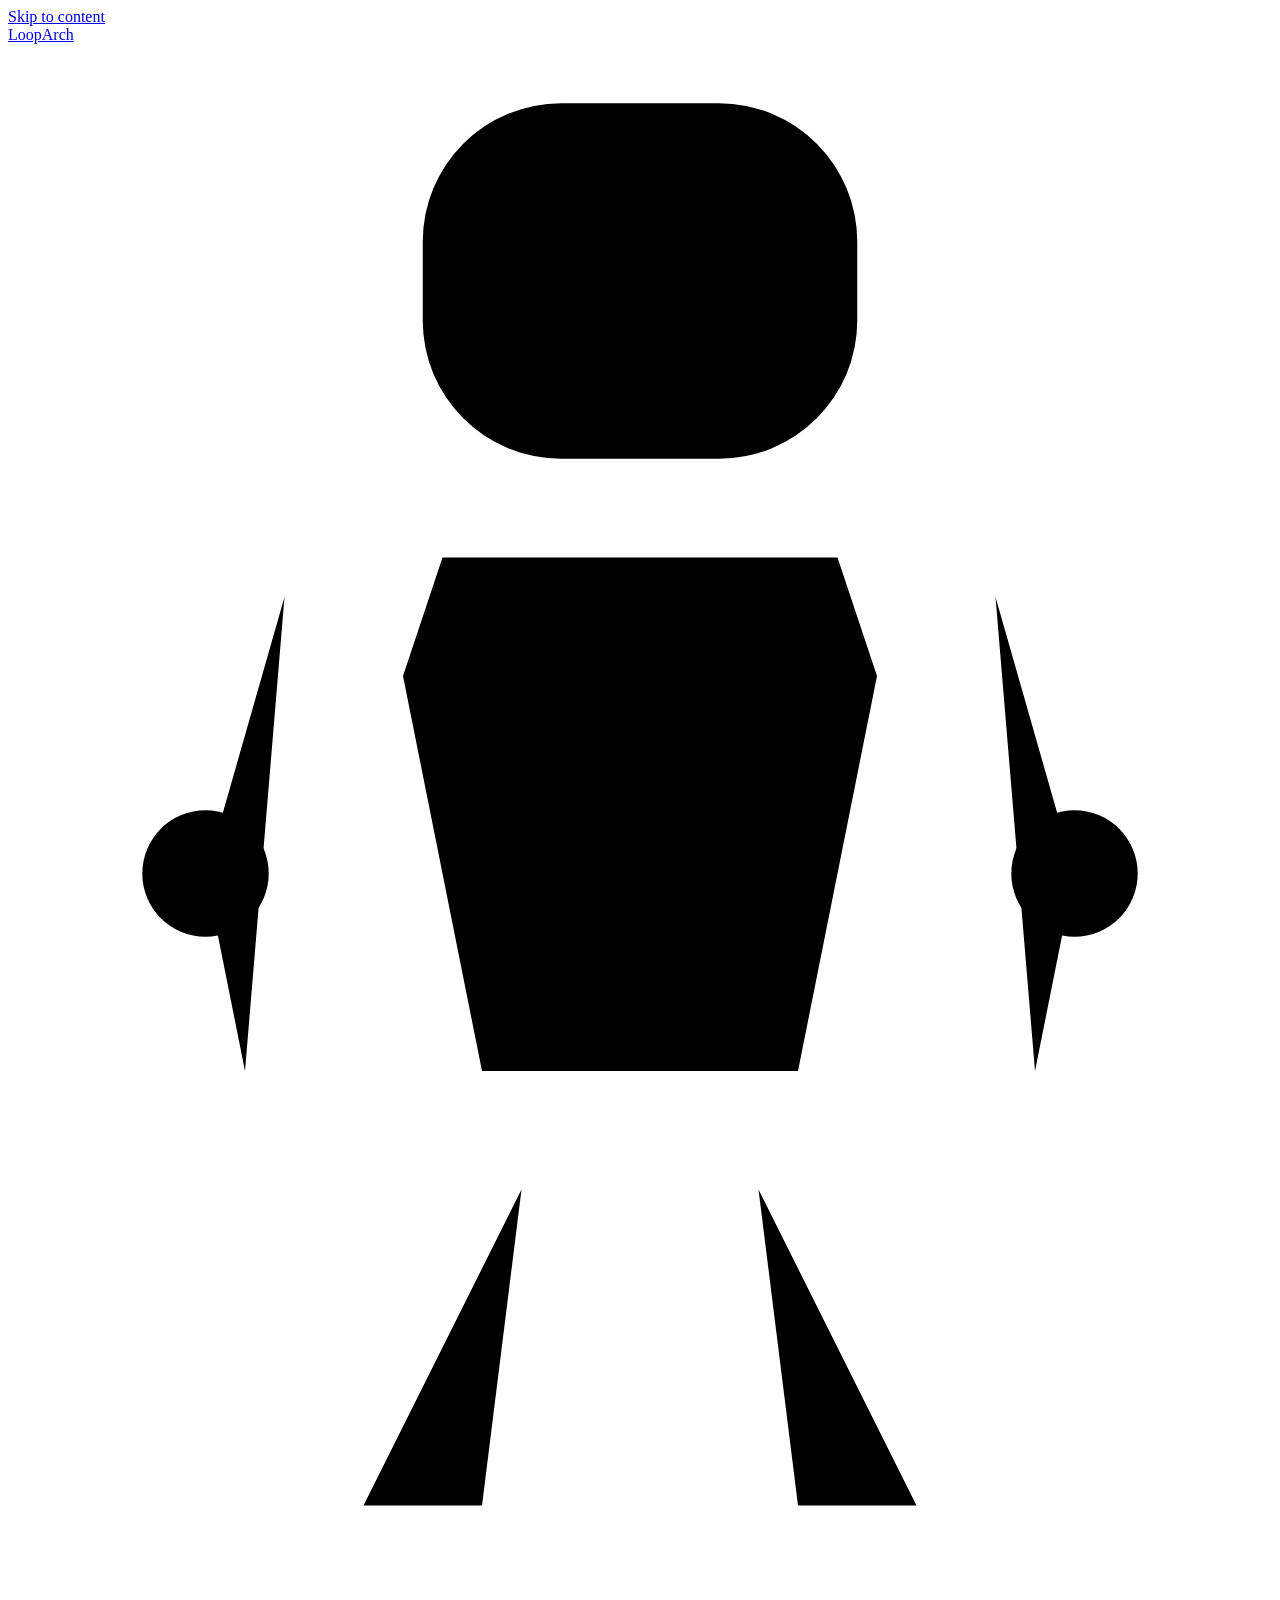
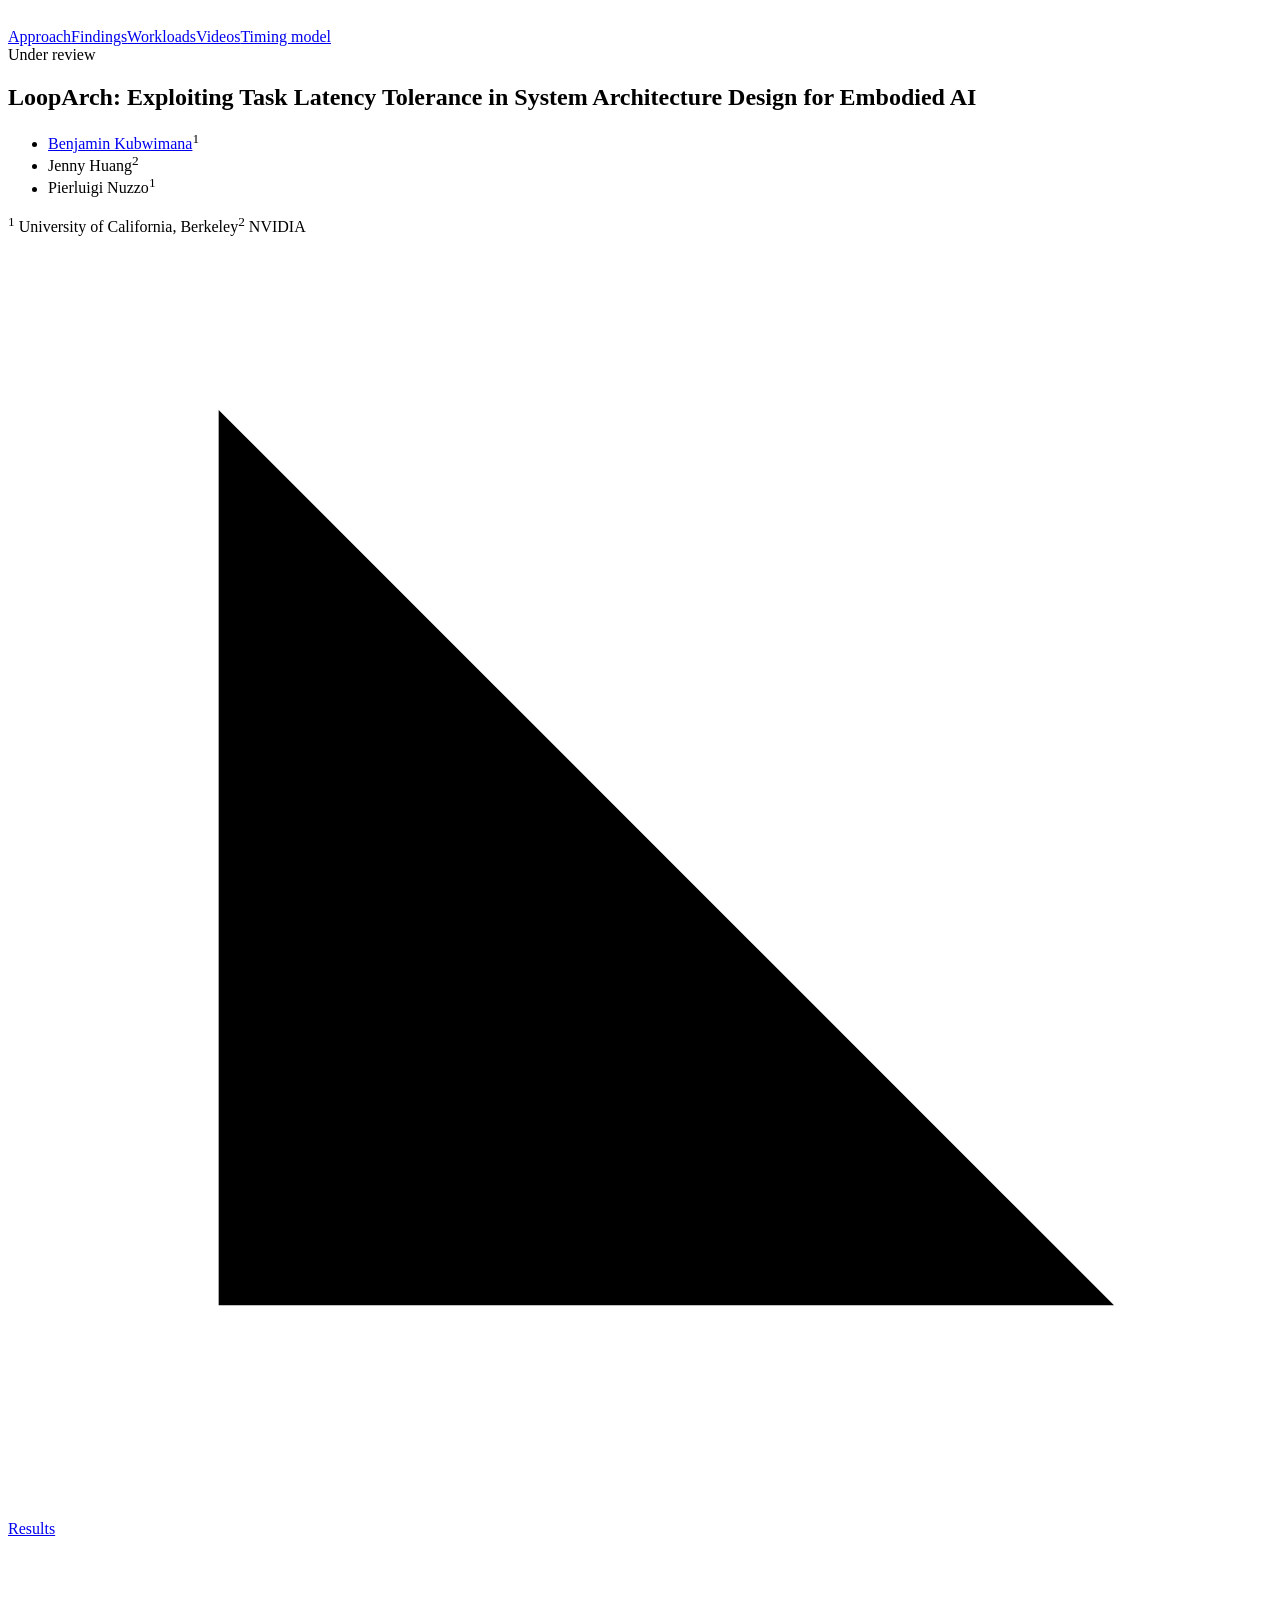
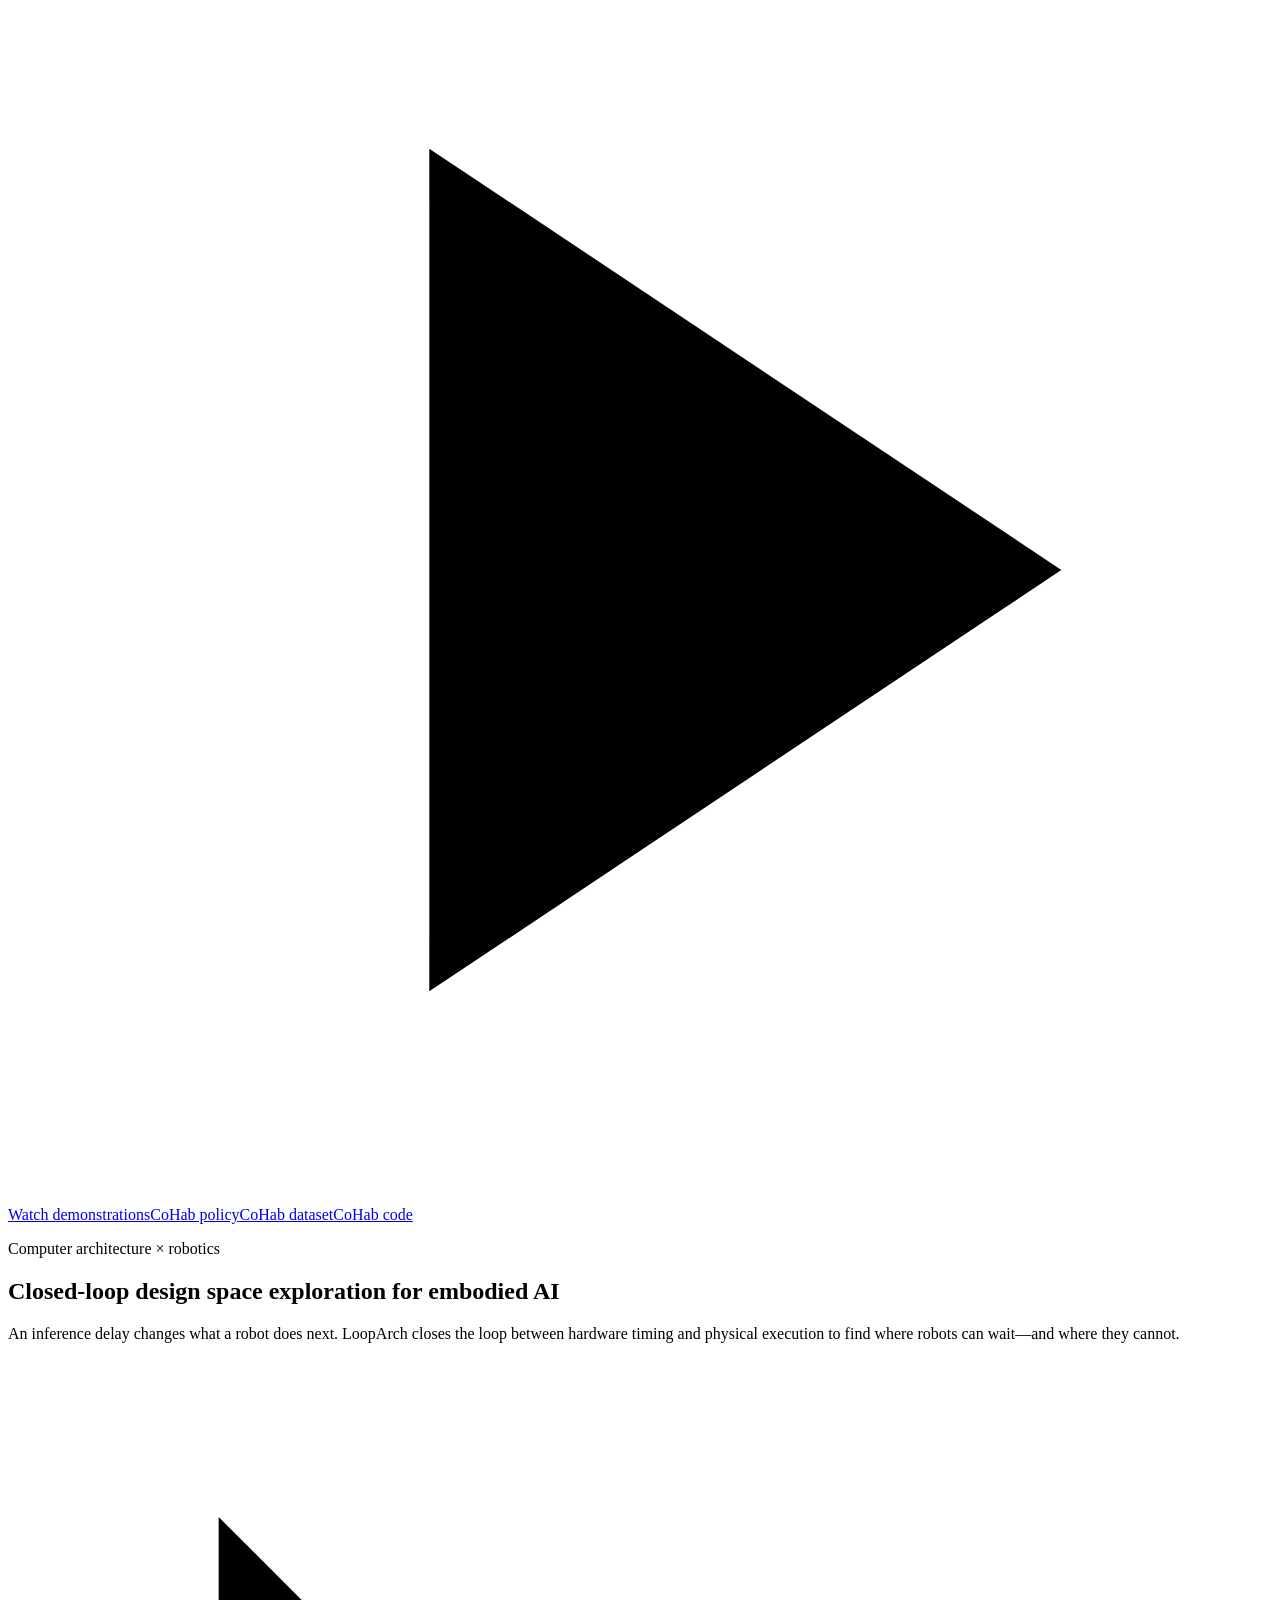
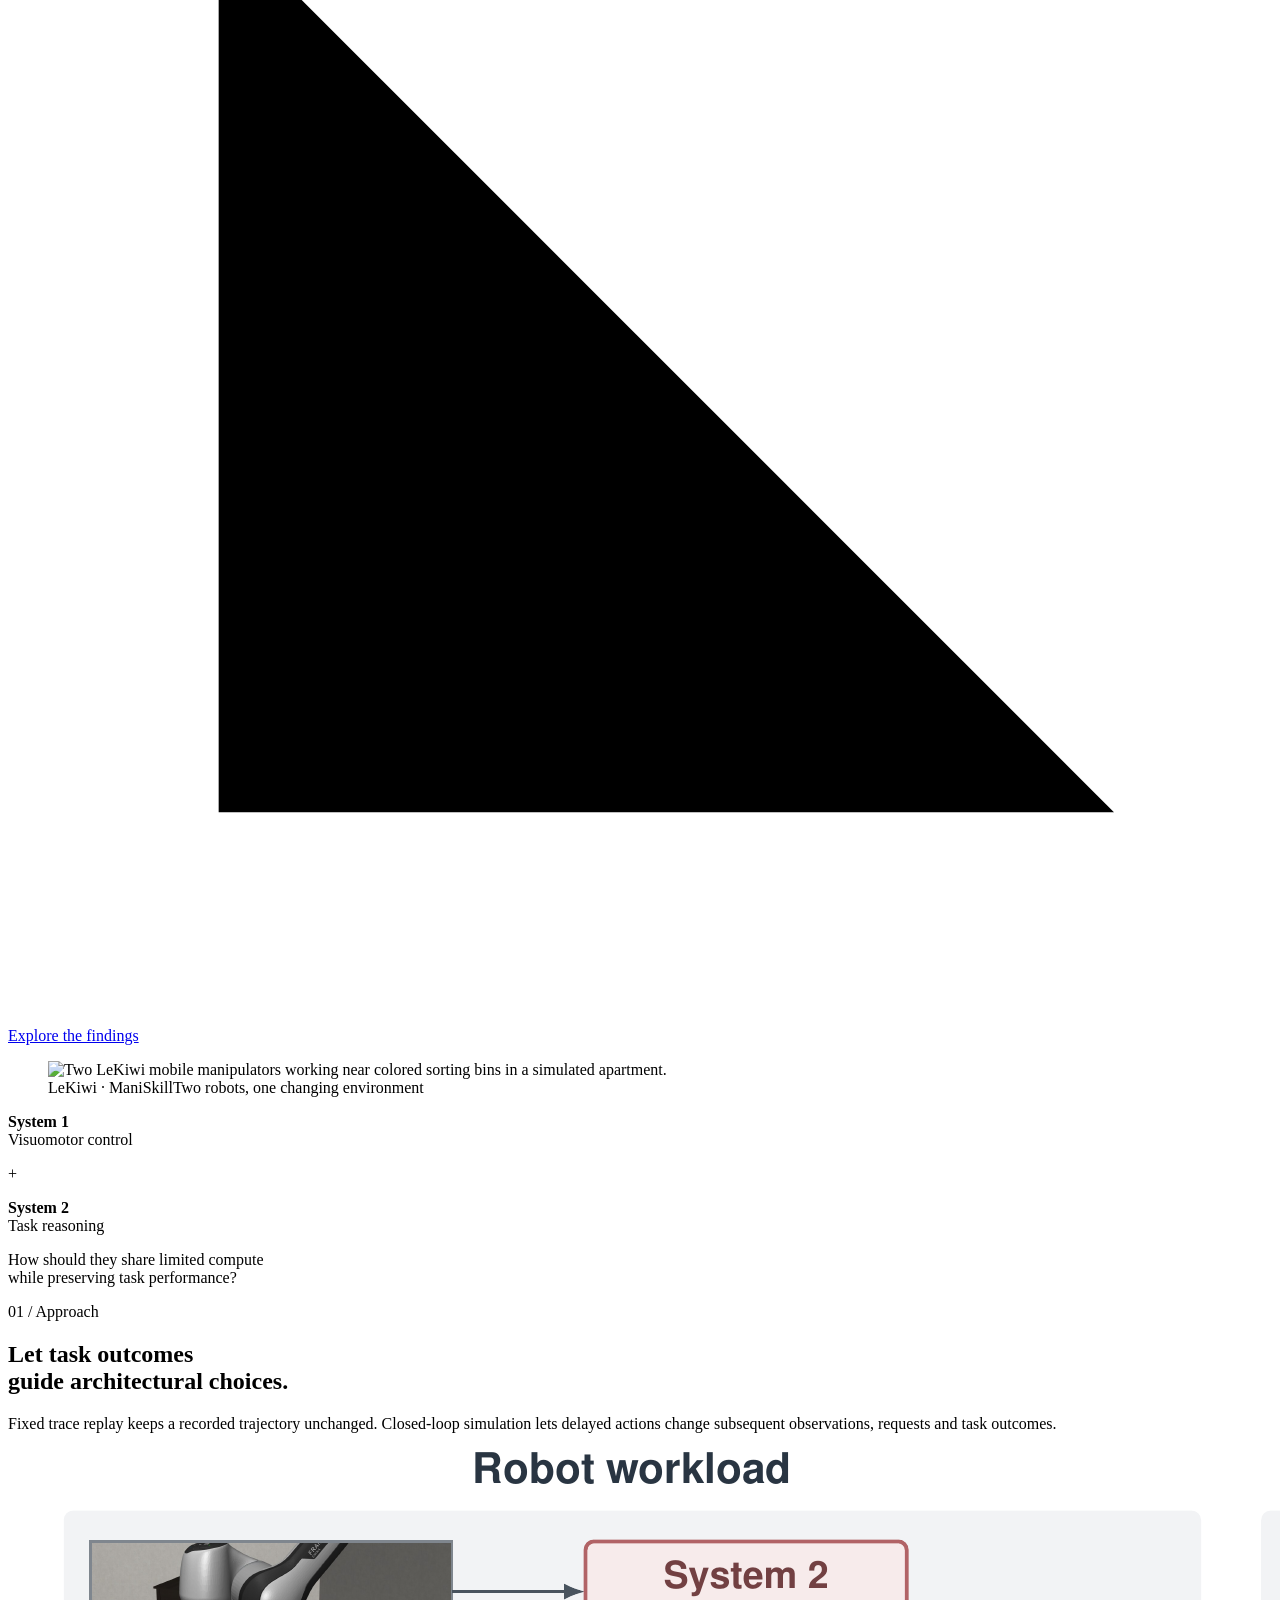
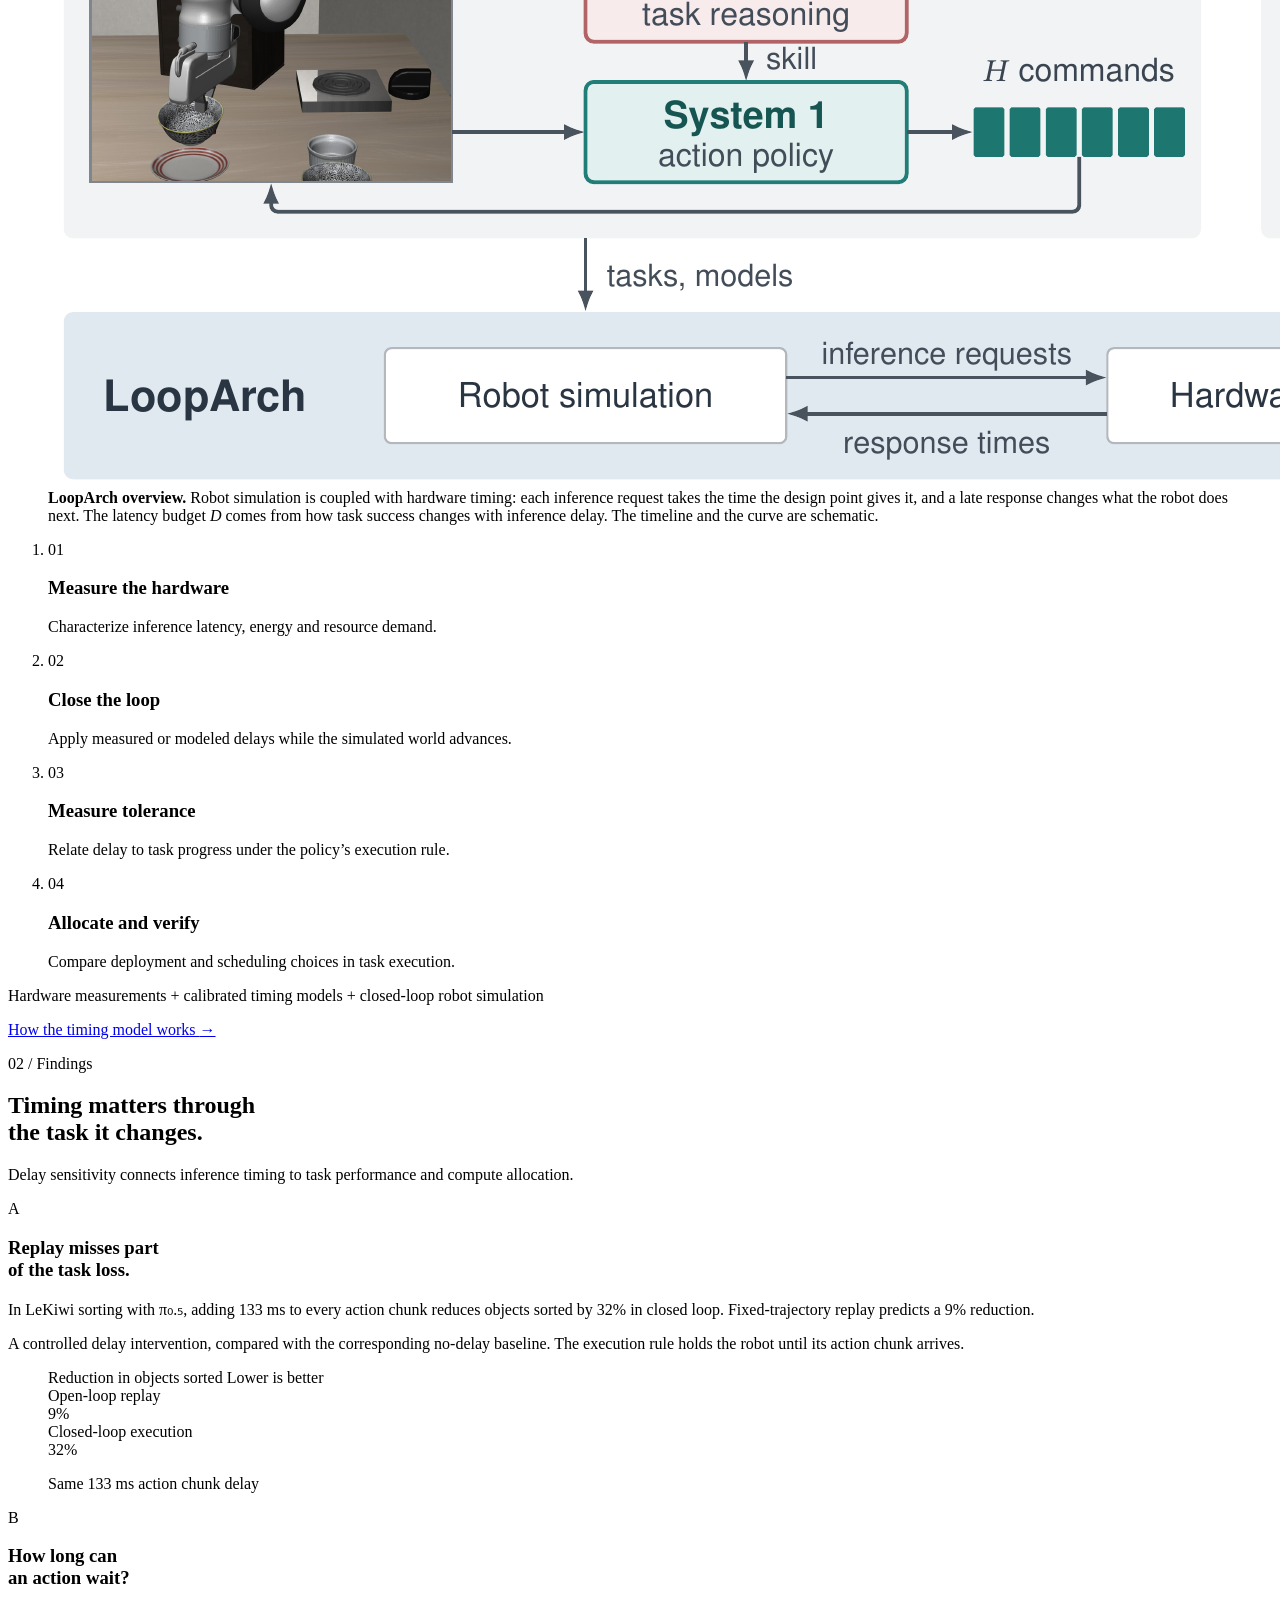
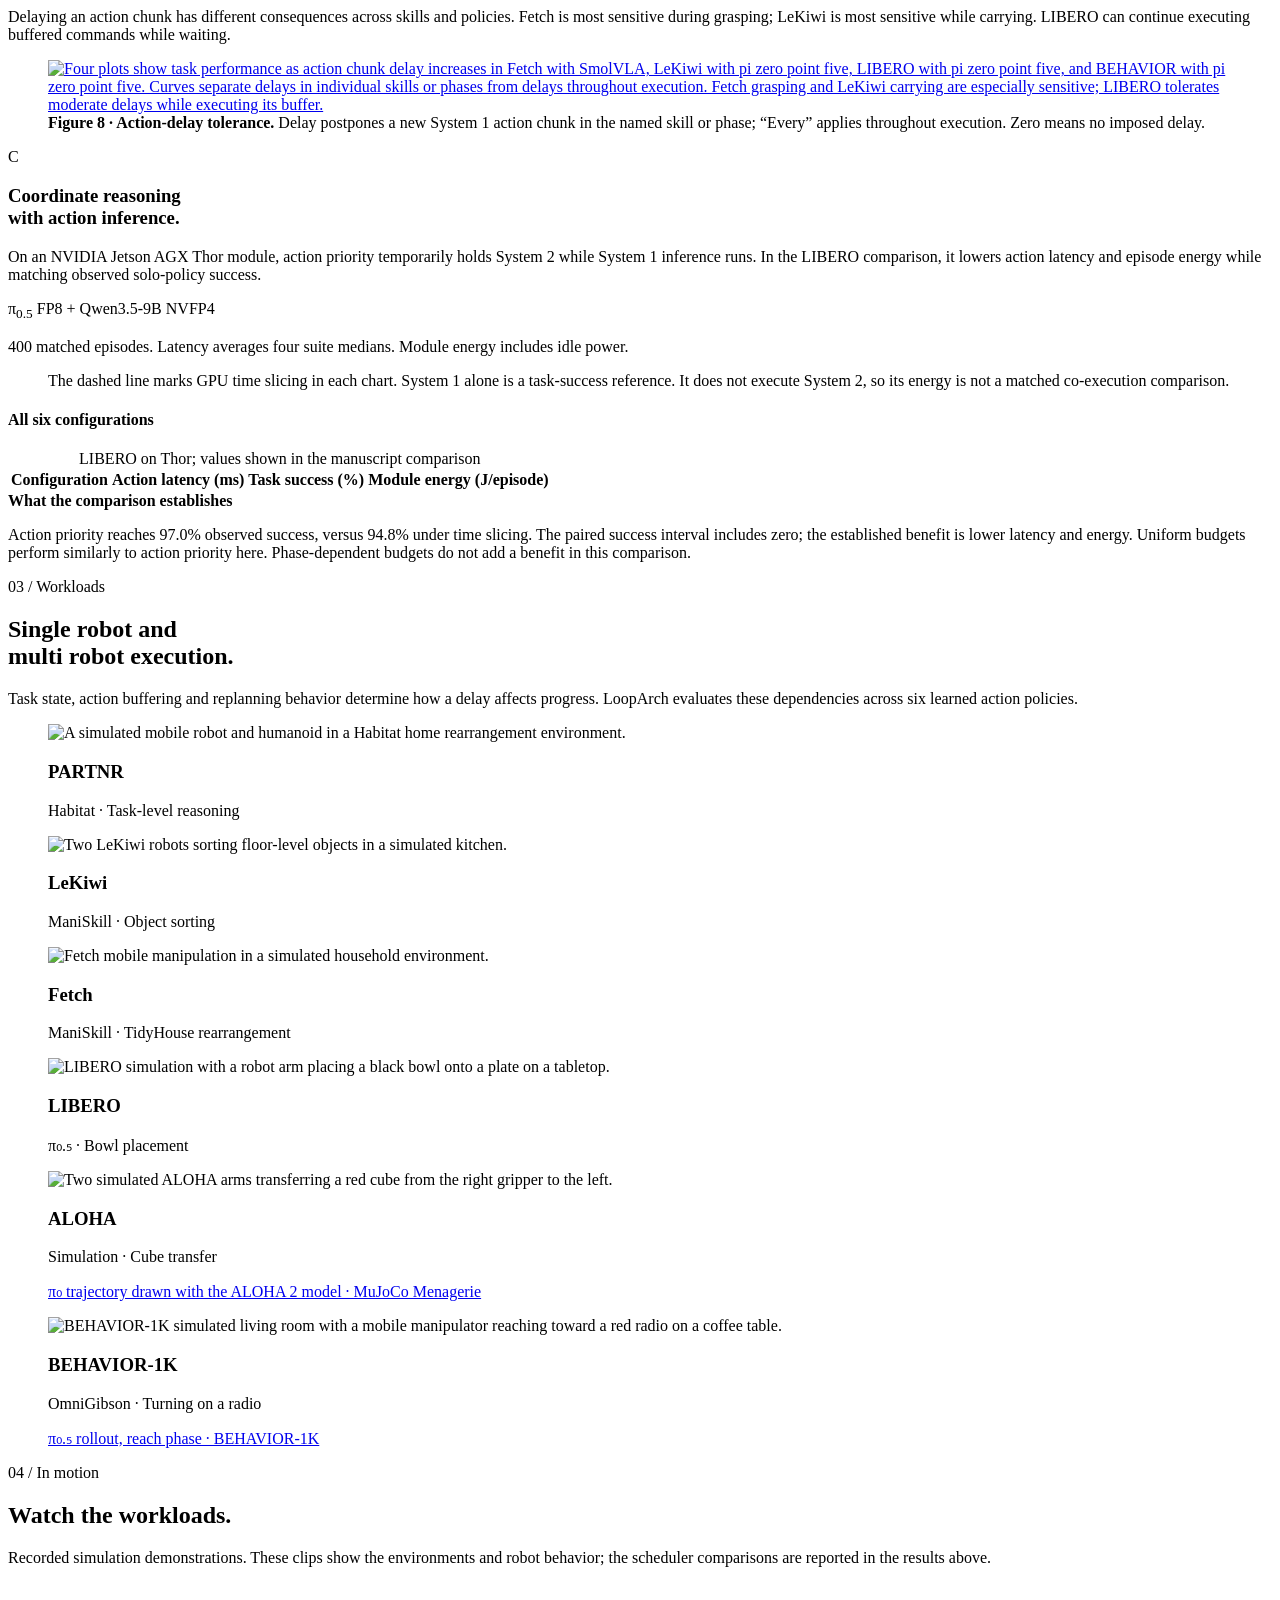
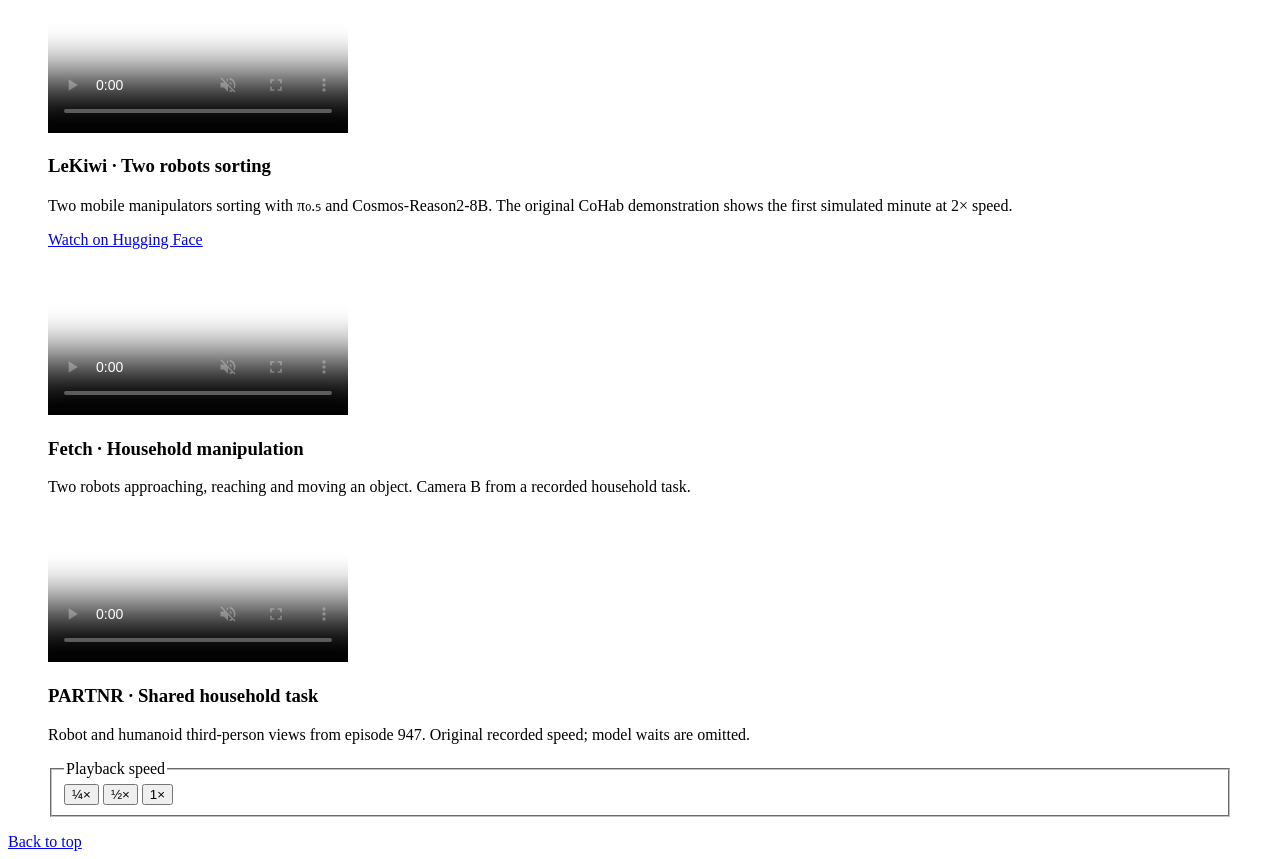
==== index.html @ b51e173c "Rename the project to LoopArch" ====
<!doctype html>
<html lang="en">
<head>
  <meta charset="utf-8">
  <meta name="viewport" content="width=device-width,initial-scale=1">
  <meta name="description" content="LoopArch studies how robot task tolerance should guide compute allocation.">
  <title>LoopArch: Exploiting Task Latency Tolerance in System Architecture Design for Embodied AI</title>
  <meta name="author" content="Benjamin Kubwimana, Jenny Huang, Pierluigi Nuzzo">
  <link rel="canonical" href="https://edge-inference.github.io/looparch/">
  <link rel="stylesheet" href="style.css">
  <link rel="stylesheet" href="action-tolerance.css">
  <script src="app.js" defer></script>
  <script src="action-tolerance.js" defer></script>
</head>
<body>
<a class="skip" href="#main">Skip to content</a>
<header class="masthead"><a class="wordmark" href="#">Loop<span>Arch</span><svg class="bot-icon humanoid-icon" viewBox="0 0 32 40" aria-hidden="true" focusable="false"><rect class="robot-shell" x="10.5" y="1.5" width="11" height="9" rx="3.5"/><rect class="robot-visor" x="12.5" y="4" width="7" height="3" rx="1.5"/><path class="robot-shell" d="M11 13h10l1 3-2 10h-8l-2-10z"/><path class="robot-chest" d="M13.5 16.5h5"/><path class="robot-limb" d="m7 14-2 7 1 5m19-12 2 7-1 5M13 29l-1 8H9m10-8 1 8h3"/><circle class="robot-joint" cx="5" cy="21" r="1.6"/><circle class="robot-joint" cx="27" cy="21" r="1.6"/><path class="robot-neck" d="M14 11.5h4"/></svg></a><nav aria-label="Main navigation"><a href="#approach">Approach</a><a href="#findings">Findings</a><a href="#workloads">Workloads</a><a href="#videos">Videos</a><a href="model.html">Timing model</a></nav></header>
<main id="main">
<section class="paper-header" aria-labelledby="paper-title">
  <span class="review-status">Under review</span>
  <h1 id="paper-title">LoopArch: Exploiting Task Latency Tolerance in System Architecture Design for Embodied AI</h1>
  <ul class="authors" aria-label="Authors"><li><a href="https://github.com/bkubwimana" rel="me">Benjamin Kubwimana</a><sup>1</sup></li><li>Jenny Huang<sup>2</sup></li><li>Pierluigi Nuzzo<sup>1</sup></li></ul>
  <p class="affiliations"><span><sup>1</sup> University of California, Berkeley</span><span><sup>2</sup> NVIDIA</span></p>
  <div class="paper-links"><a class="button" href="#findings"><svg class="link-icon" viewBox="0 0 24 24" aria-hidden="true"><path d="M4 3v17h17M8 16v-5m5 5V7m5 9V4"/></svg>Results</a><a class="button secondary" href="#videos"><svg class="link-icon" viewBox="0 0 24 24" aria-hidden="true"><path d="m8 4 12 8-12 8z"/></svg>Watch demonstrations</a><a class="button secondary" href="https://huggingface.co/edge-inference/cohab-lekiwi" target="_blank" rel="noopener noreferrer"><img class="brand-icon" src="assets/logos/hugging-face.svg" alt="" aria-hidden="true">CoHab policy</a><a class="button secondary" href="https://huggingface.co/datasets/edge-inference/cohab-lekiwi" target="_blank" rel="noopener noreferrer"><img class="brand-icon" src="assets/logos/hugging-face.svg" alt="" aria-hidden="true">CoHab dataset</a><a class="button secondary" href="https://github.com/edge-inference/cohab-lekiwi" target="_blank" rel="noopener noreferrer"><img class="brand-icon" src="assets/logos/github.svg" alt="" aria-hidden="true">CoHab code</a></div>
</section>
<section class="hero">
  <div class="hero-copy"><p class="eyebrow">Computer architecture × robotics</p><h2>Closed-loop design space exploration for embodied AI</h2><p class="lead">An inference delay changes what a robot does next. LoopArch closes the loop between hardware timing and physical execution to find where robots can wait—and where they cannot.</p><a class="button" href="#findings"><svg class="link-icon" viewBox="0 0 24 24" aria-hidden="true"><path d="M4 3v17h17M8 16v-5m5 5V7m5 9V4"/></svg>Explore the findings</a></div>
  <figure class="hero-image"><img src="assets/lekiwi.png" alt="Two LeKiwi mobile manipulators working near colored sorting bins in a simulated apartment."><figcaption><span>LeKiwi · ManiSkill</span><span>Two robots, one changing environment</span></figcaption></figure>
</section>
<section class="intro-band"><p><strong>System 1</strong><br>Visuomotor control</p><span class="join" aria-hidden="true">+</span><p><strong>System 2</strong><br>Task reasoning</p><div class="band-rule"></div><p class="band-question">How should they share limited compute<br>while preserving task performance?</p></section>
<section id="approach" class="section">
  <div class="section-heading"><p class="eyebrow">01 / Approach</p><h2>Let task outcomes<br>guide architectural choices.</h2><p>Fixed trace replay keeps a recorded trajectory unchanged. Closed-loop simulation lets delayed actions change subsequent observations, requests and task outcomes.</p></div>
  <figure class="overview-figure">
    <div class="tolerance-scroll" tabindex="0" role="region" aria-label="LoopArch overview diagram"><a href="assets/figures/overview.png" target="_blank" rel="noopener" aria-label="Open the overview diagram at full resolution"><img src="assets/figures/overview.png" width="2400" height="636" loading="lazy" alt="Diagram of LoopArch. Left, the robot workload: a robot image feeds System 2, task reasoning, and System 1, the action policy, which returns a chunk of commands to the robot. Right, the onboard computer: a GPU split between System 1 and System 2 over shared memory, and a timeline where System 2 is held so System 1 finishes within its latency budget. Below, LoopArch couples robot simulation with hardware timing through inference requests and response times. It reports task success, latency and energy, and a curve of task success against inference delay marks the latency budget that guides scheduling, compute and memory."></a></div>
    <figcaption><strong>LoopArch overview.</strong> Robot simulation is coupled with hardware timing: each inference request takes the time the design point gives it, and a late response changes what the robot does next. The latency budget <em>D</em> comes from how task success changes with inference delay. The timeline and the curve are schematic.</figcaption>
  </figure>
  <ol class="flow"><li><span class="step">01</span><h3>Measure the hardware</h3><p>Characterize inference latency, energy and resource demand.</p></li><li><span class="step">02</span><h3>Close the loop</h3><p>Apply measured or modeled delays while the simulated world advances.</p></li><li><span class="step">03</span><h3>Measure tolerance</h3><p>Relate delay to task progress under the policy’s execution rule.</p></li><li><span class="step">04</span><h3>Allocate and verify</h3><p>Compare deployment and scheduling choices in task execution.</p></li></ol>
  <p class="flow-foot">Hardware measurements + calibrated timing models + closed-loop robot simulation</p>
  <p class="flow-foot"><a class="more" href="model.html">How the timing model works <span aria-hidden="true">→</span></a></p>
</section>
<section id="findings" class="section findings">
  <div class="section-heading"><p class="eyebrow">02 / Findings</p><h2>Timing matters through<br>the task it changes.</h2><p>Delay sensitivity connects inference timing to task performance and compute allocation.</p></div>
  <article class="finding replay"><div><span class="number">A</span><h3>Replay misses part<br>of the task loss.</h3><p>In LeKiwi sorting with π₀.₅, adding 133 ms to every action chunk reduces objects sorted by 32% in closed loop. Fixed-trajectory replay predicts a 9% reduction.</p><p class="note">A controlled delay intervention, compared with the corresponding no-delay baseline. The execution rule holds the robot until its action chunk arrives.</p></div><figure class="loss-chart"><figcaption>Reduction in objects sorted <span>Lower is better</span></figcaption><div class="loss-row"><span>Open-loop replay</span><div class="loss-track"><div style="width:25.714%" class="replay-bar">9%</div></div></div><div class="loss-row"><span>Closed-loop execution</span><div class="loss-track"><div style="width:91.429%" class="closed-bar">32%</div></div></div><p class="chart-foot">Same 133 ms action chunk delay</p></figure></article>
  <article id="action-delay" class="tolerance-finding">
    <div class="tolerance-heading"><div><span class="number">B</span><h3>How long can<br>an action wait?</h3></div><p>Delaying an action chunk has different consequences across skills and policies. Fetch is most sensitive during grasping; LeKiwi is most sensitive while carrying. LIBERO can continue executing buffered commands while waiting.</p></div>
    <figure class="tolerance-chart">
      <div id="tolerance-interactive" aria-label="Action chunk delay and task performance" hidden></div>
      <div class="tolerance-static tolerance-scroll" tabindex="0" role="region" aria-label="Figure 8: action delay tolerance"><a href="assets/figures/action-tolerance.png" target="_blank" rel="noopener" aria-label="Open Figure 8 at full resolution"><img src="assets/figures/action-tolerance.png" width="2400" height="717" loading="lazy" alt="Four plots show task performance as action chunk delay increases in Fetch with SmolVLA, LeKiwi with pi zero point five, LIBERO with pi zero point five, and BEHAVIOR with pi zero point five. Curves separate delays in individual skills or phases from delays throughout execution. Fetch grasping and LeKiwi carrying are especially sensitive; LIBERO tolerates moderate delays while executing its buffer."></a></div>
      <figcaption><strong>Figure 8 · Action-delay tolerance.</strong> Delay postpones a new System 1 action chunk in the named skill or phase; “Every” applies throughout execution. Zero means no imposed delay.</figcaption>
    </figure>
  </article>
  <article class="coexec-finding">
    <div class="tolerance-heading"><div><span class="number">C</span><h3>Coordinate reasoning<br>with action inference.</h3></div><div><p>On an NVIDIA Jetson AGX Thor module, action priority temporarily holds System 2 while System 1 inference runs. In the LIBERO comparison, it lowers action latency and episode energy while matching observed solo-policy success.</p><p class="model-pair"><span class="model-name">π<sub>0.5</sub></span> FP8 + Qwen3.5-9B NVFP4</p><p class="note">400 matched episodes. Latency averages four suite medians. Module energy includes idle power.</p></div></div>
    <figure class="coexec-chart"><div id="comparison-chart"></div><figcaption id="comparison-note" class="note">The dashed line marks GPU time slicing in each chart. System 1 alone is a task-success reference. It does not execute System 2, so its energy is not a matched co-execution comparison.</figcaption></figure>
  </article>
  <section class="data-details" aria-labelledby="configuration-table-title"><h4 id="configuration-table-title">All six configurations</h4><div class="table-scroll"><table><caption>LIBERO on Thor; values shown in the manuscript comparison</caption><thead><tr><th scope="col">Configuration</th><th scope="col">Action latency (ms)</th><th scope="col">Task success (%)</th><th scope="col">Module energy (J/episode)</th></tr></thead><tbody id="result-table"></tbody></table></div></section>
  <aside class="interpretation"><strong>What the comparison establishes</strong><p>Action priority reaches 97.0% observed success, versus 94.8% under time slicing. The paired success interval includes zero; the established benefit is lower latency and energy. Uniform budgets perform similarly to action priority here. Phase-dependent budgets do not add a benefit in this comparison.</p></aside>
</section>
<section id="workloads" class="section">
  <div class="section-heading"><p class="eyebrow">03 / Workloads</p><h2>Single robot and<br>multi robot execution.</h2><p>Task state, action buffering and replanning behavior determine how a delay affects progress. LoopArch evaluates these dependencies across six learned action policies.</p></div>
  <div class="workload-grid"><figure><img src="assets/partnr.png" alt="A simulated mobile robot and humanoid in a Habitat home rearrangement environment."><figcaption><h3>PARTNR</h3><p>Habitat · Task-level reasoning</p></figcaption></figure><figure><img src="assets/lekiwi.png" alt="Two LeKiwi robots sorting floor-level objects in a simulated kitchen."><figcaption><h3>LeKiwi</h3><p>ManiSkill · Object sorting</p></figcaption></figure><figure><img src="assets/fetch.png" alt="Fetch mobile manipulation in a simulated household environment."><figcaption><h3>Fetch</h3><p>ManiSkill · TidyHouse rearrangement</p></figcaption></figure>
    <figure><img class="workload-frame" src="assets/libero.png" width="1600" height="1000" loading="lazy" alt="LIBERO simulation with a robot arm placing a black bowl onto a plate on a tabletop."><figcaption><h3>LIBERO</h3><p>π₀.₅ · Bowl placement</p></figcaption></figure>
    <figure><img class="workload-frame aloha-frame" src="assets/aloha.png" width="1600" height="1000" loading="lazy" alt="Two simulated ALOHA arms transferring a red cube from the right gripper to the left."><figcaption><h3>ALOHA</h3><p>Simulation · Cube transfer</p><a class="media-credit" href="https://github.com/google-deepmind/mujoco_menagerie/tree/main/aloha" target="_blank" rel="noopener noreferrer">π₀ trajectory drawn with the ALOHA 2 model · MuJoCo Menagerie</a></figcaption></figure>
    <figure><img class="workload-frame" src="assets/behavior.jpg" width="1600" height="1000" loading="lazy" alt="BEHAVIOR-1K simulated living room with a mobile manipulator reaching toward a red radio on a coffee table."><figcaption><h3>BEHAVIOR-1K</h3><p>OmniGibson · Turning on a radio</p><a class="media-credit" href="https://behavior.stanford.edu/challenge/archive/2025/tasks/00_turning_on_radio.html" target="_blank" rel="noopener noreferrer">π₀.₅ rollout, reach phase · BEHAVIOR-1K</a></figcaption></figure>
  </div>
</section>
<section id="videos" class="section">
  <div class="section-heading"><p class="eyebrow">04 / In motion</p><h2>Watch the workloads.</h2><p>Recorded simulation demonstrations. These clips show the environments and robot behavior; the scheduler comparisons are reported in the results above.</p></div>
  <div class="video-grid">
    <figure class="video-card featured-video"><video controls autoplay muted loop playsinline preload="metadata" poster="assets/lekiwi.png" aria-label="LeKiwi two-robot sorting demonstration"><source src="https://huggingface.co/edge-inference/cohab-lekiwi/resolve/main/media/v12_demo_first60s_2x.mp4" type="video/mp4"></video><figcaption><h3>LeKiwi · Two robots sorting</h3><p>Two mobile manipulators sorting with π₀.₅ and Cosmos-Reason2-8B. The original CoHab demonstration shows the first simulated minute at 2× speed.</p><a href="https://huggingface.co/edge-inference/cohab-lekiwi" target="_blank" rel="noopener noreferrer"><img class="brand-icon" src="assets/logos/hugging-face.svg" alt="" aria-hidden="true">Watch on Hugging Face</a></figcaption></figure>
    <figure class="video-card"><video controls autoplay muted loop playsinline preload="metadata" poster="assets/fetch-manipulation-poster.jpg" aria-label="Two Fetch robots approaching and manipulating an object"><source src="assets/videos/fetch-manipulation.mp4" type="video/mp4"></video><figcaption><h3>Fetch · Household manipulation</h3><p>Two robots approaching, reaching and moving an object. Camera B from a recorded household task.</p></figcaption></figure>
    <figure class="video-card partnr-video"><video id="partnr-video" controls autoplay muted loop playsinline preload="metadata" poster="assets/partnr-third-person-poster.jpg" aria-label="PARTNR robot and humanoid third-person views"><source src="assets/videos/partnr-third-person.mp4" type="video/mp4"></video><figcaption><h3>PARTNR · Shared household task</h3><p>Robot and humanoid third-person views from episode 947. Original recorded speed; model waits are omitted.</p><fieldset id="partnr-speed" class="choice-control playback-control"><legend>Playback speed</legend><div class="choice-buttons">
      <button type="button" data-value="0.25" aria-pressed="false" aria-controls="partnr-video">¼×</button>
      <button type="button" data-value="0.5" aria-pressed="false" aria-controls="partnr-video">½×</button>
      <button type="button" data-value="1" aria-pressed="true" aria-controls="partnr-video">1×</button>
    </div></fieldset></figcaption></figure>
  </div>
</section>
<footer><a href="#main">Back to top</a></footer>
</main>
</body></html>
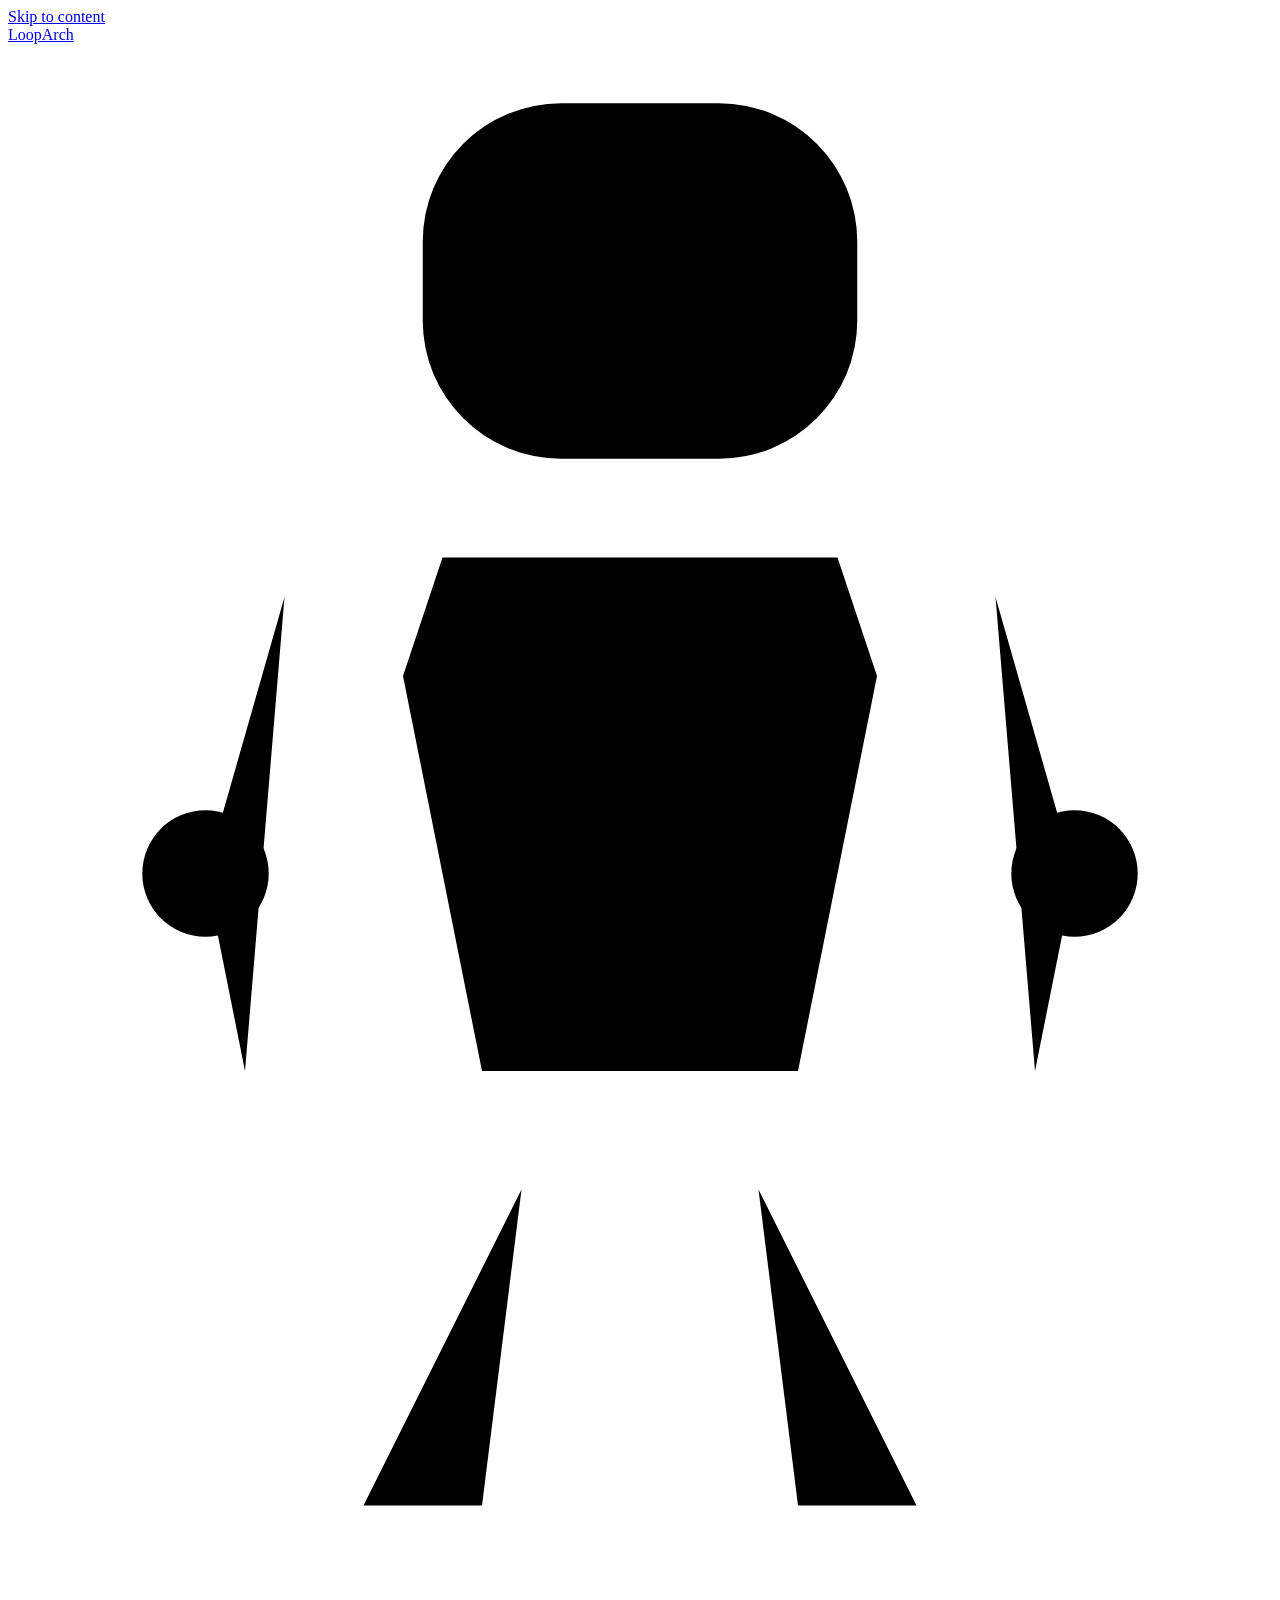
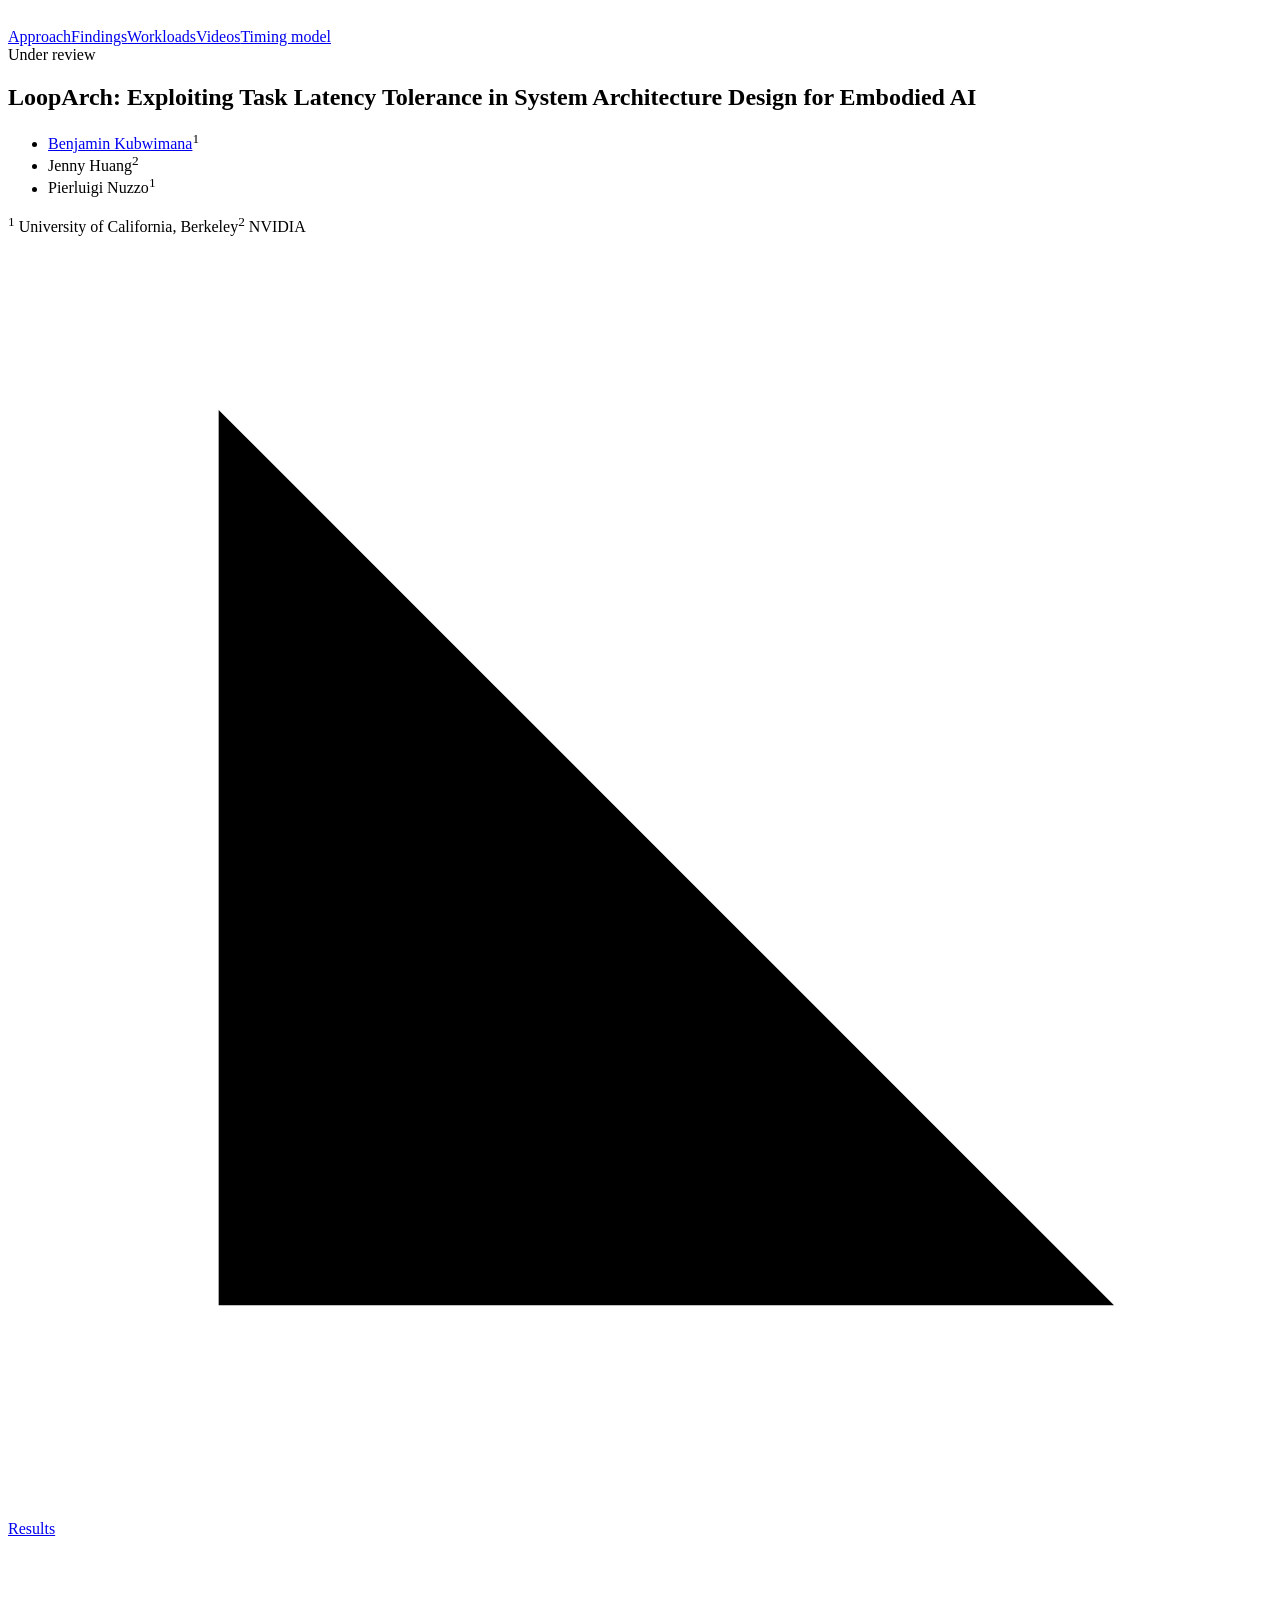
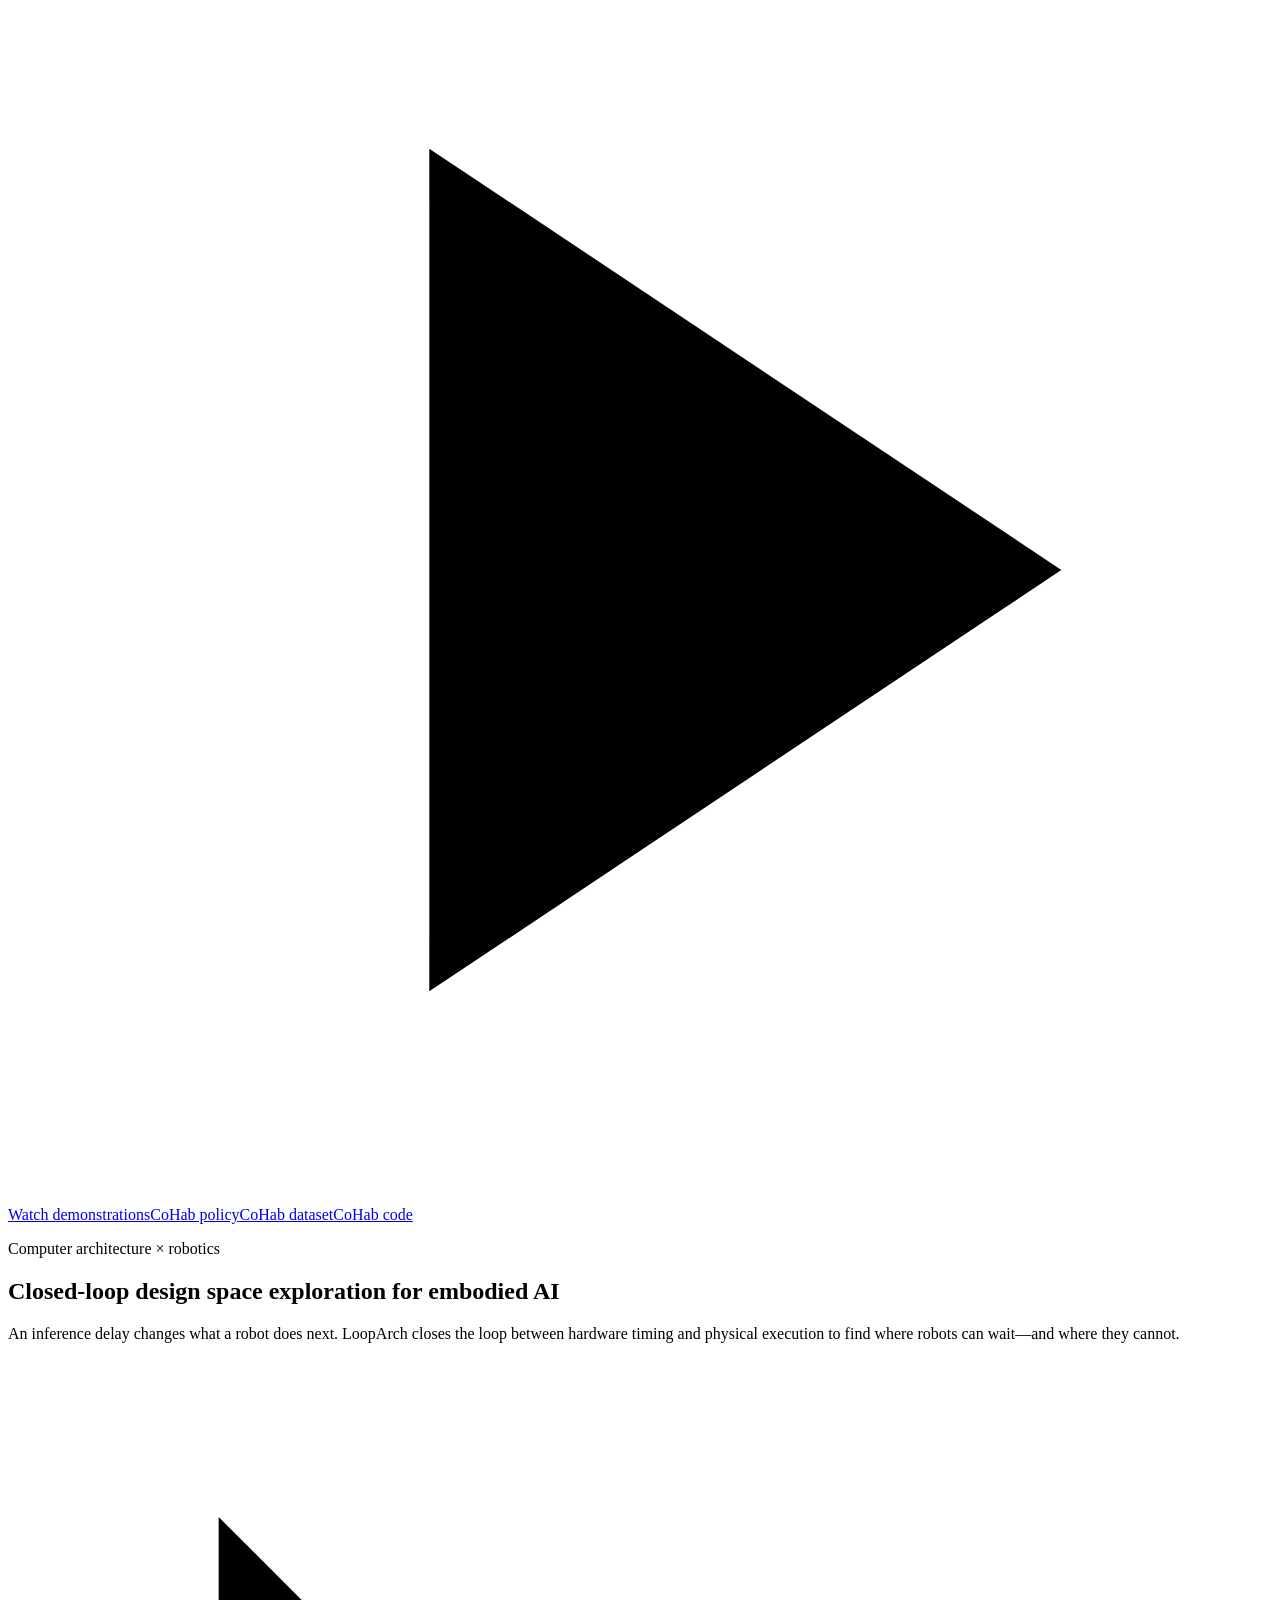
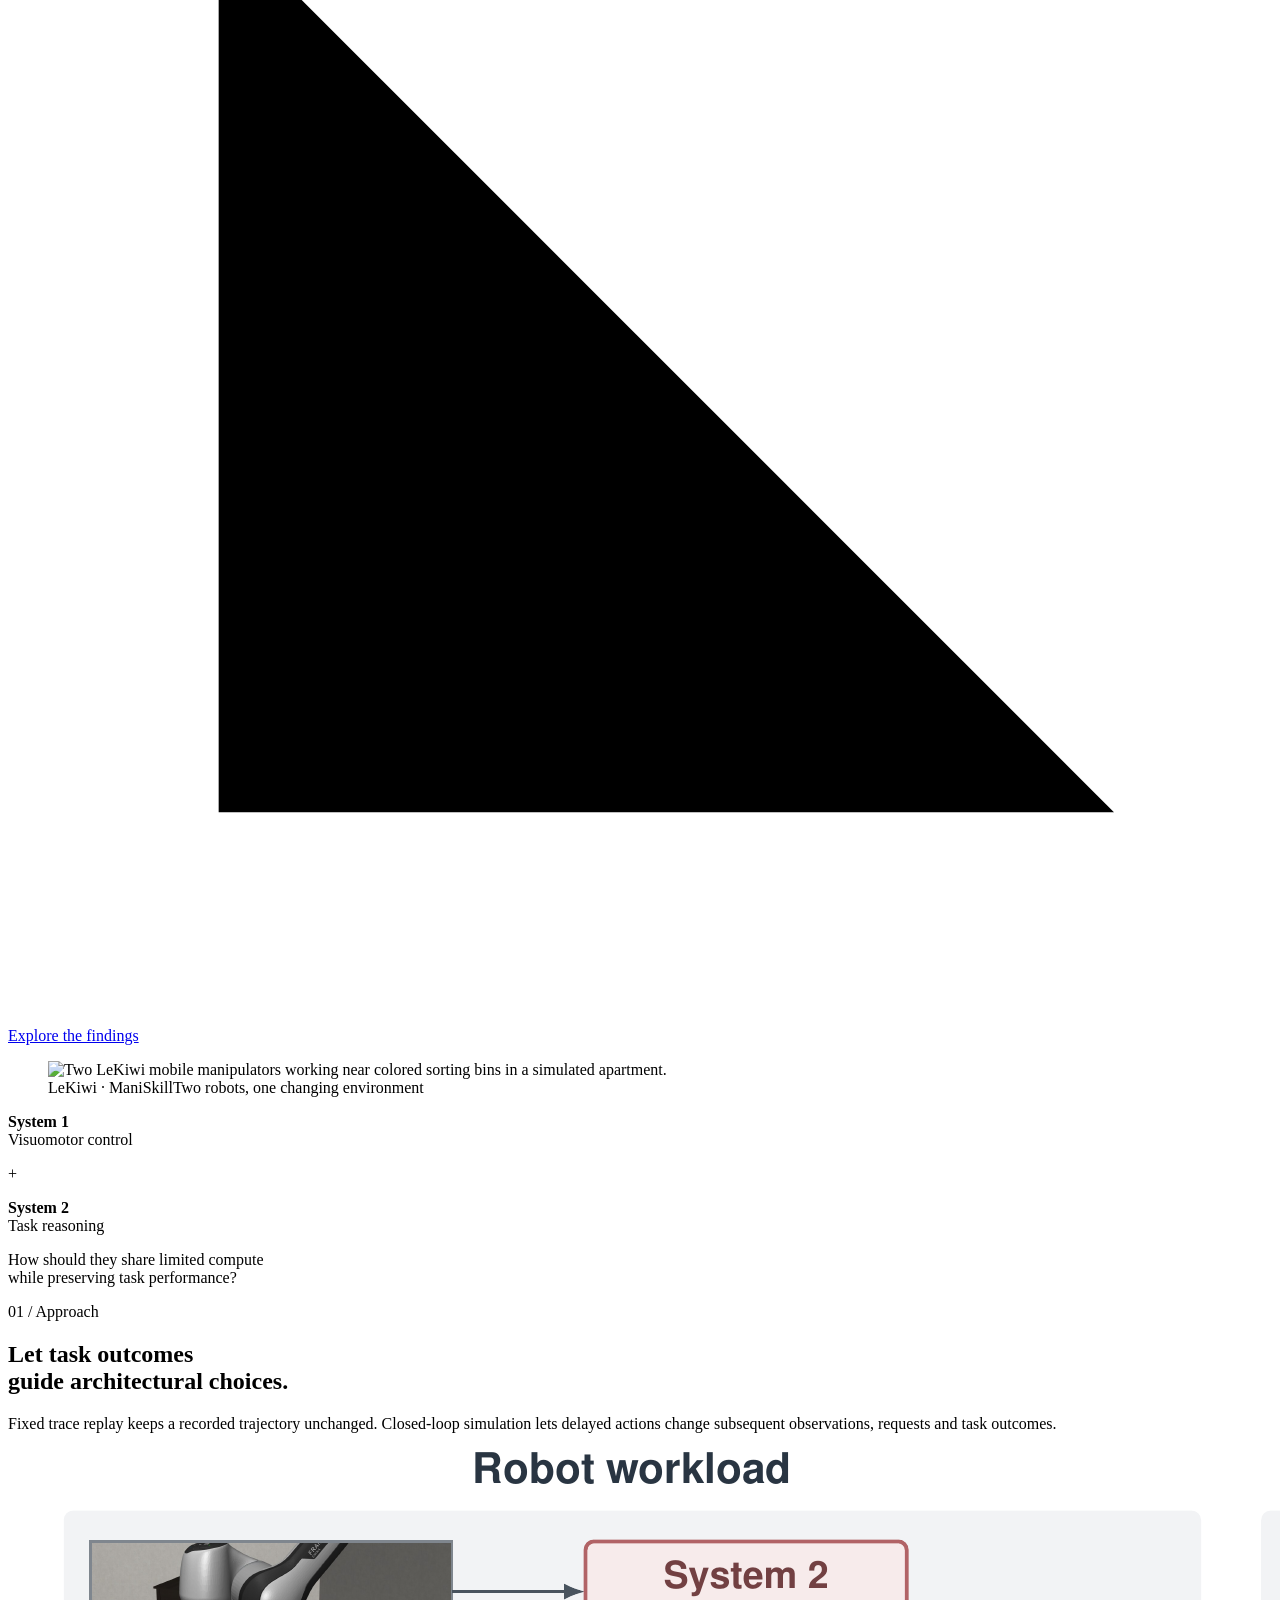
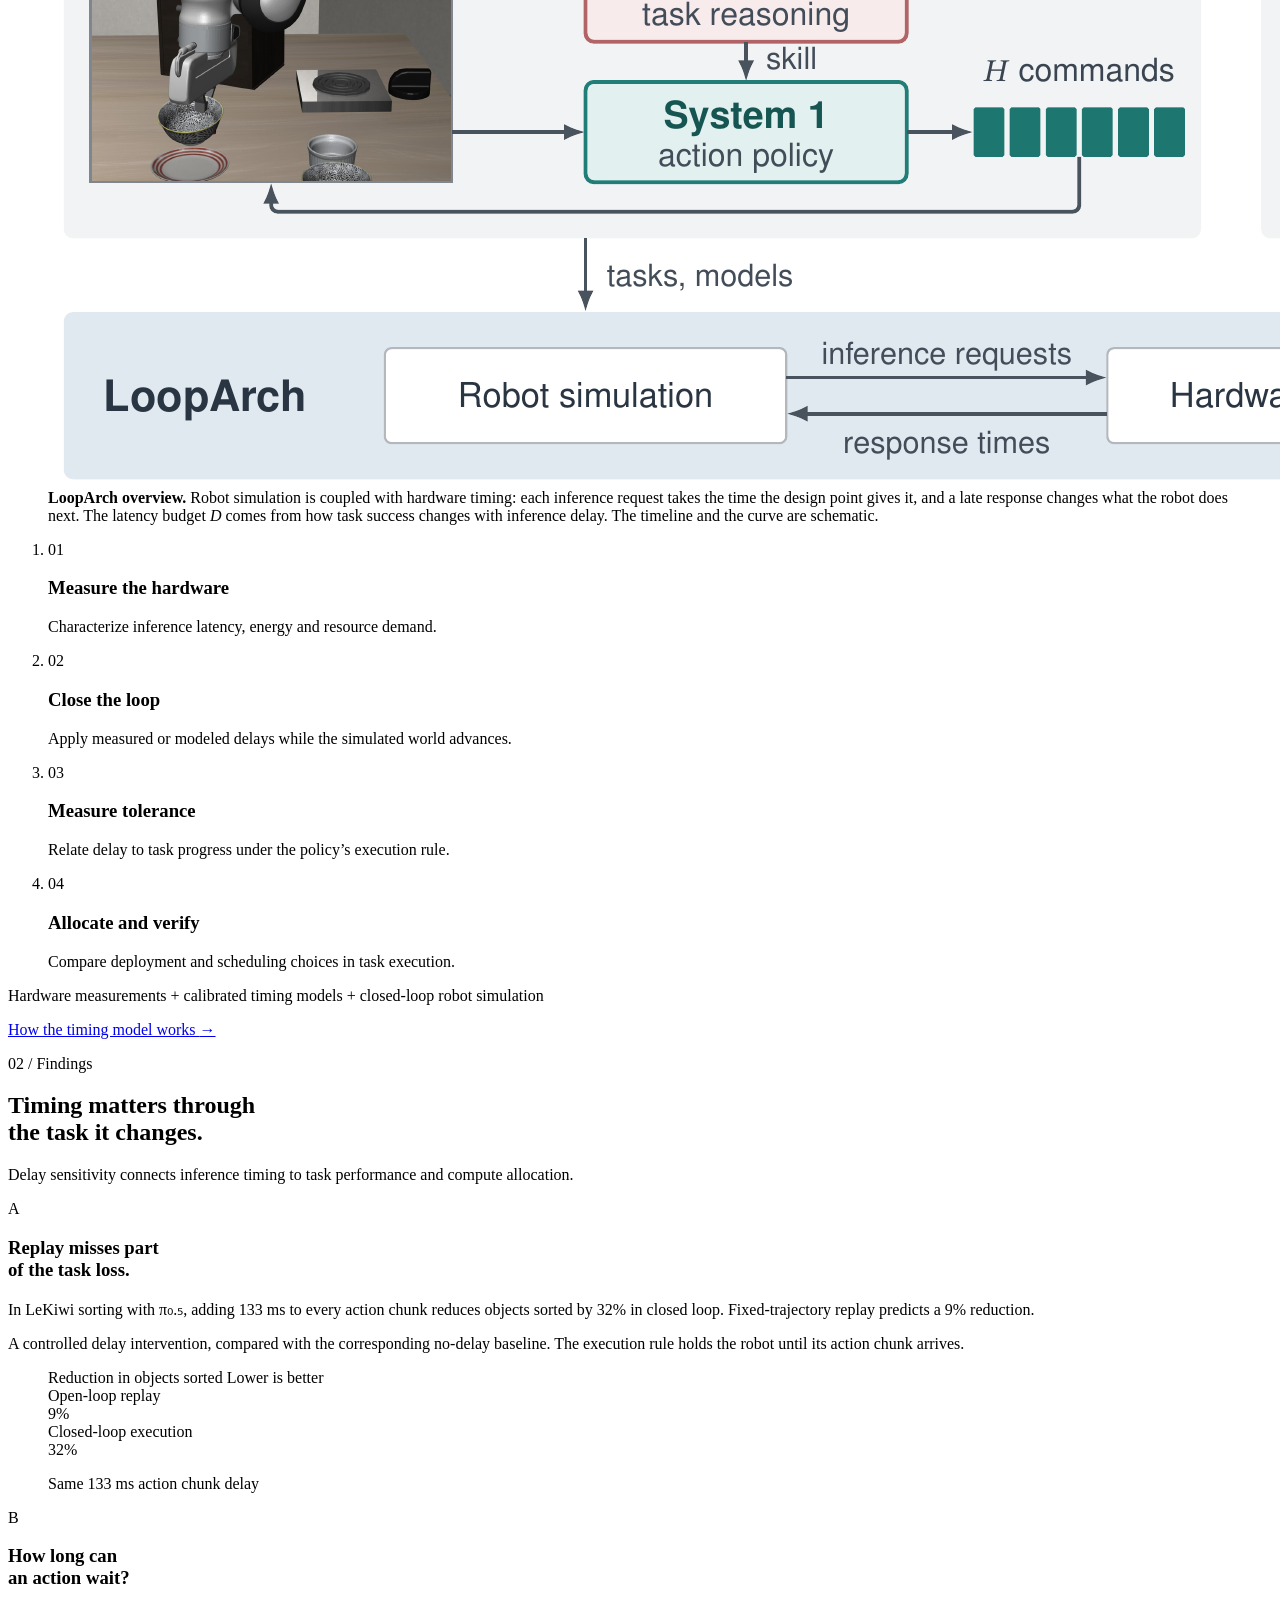
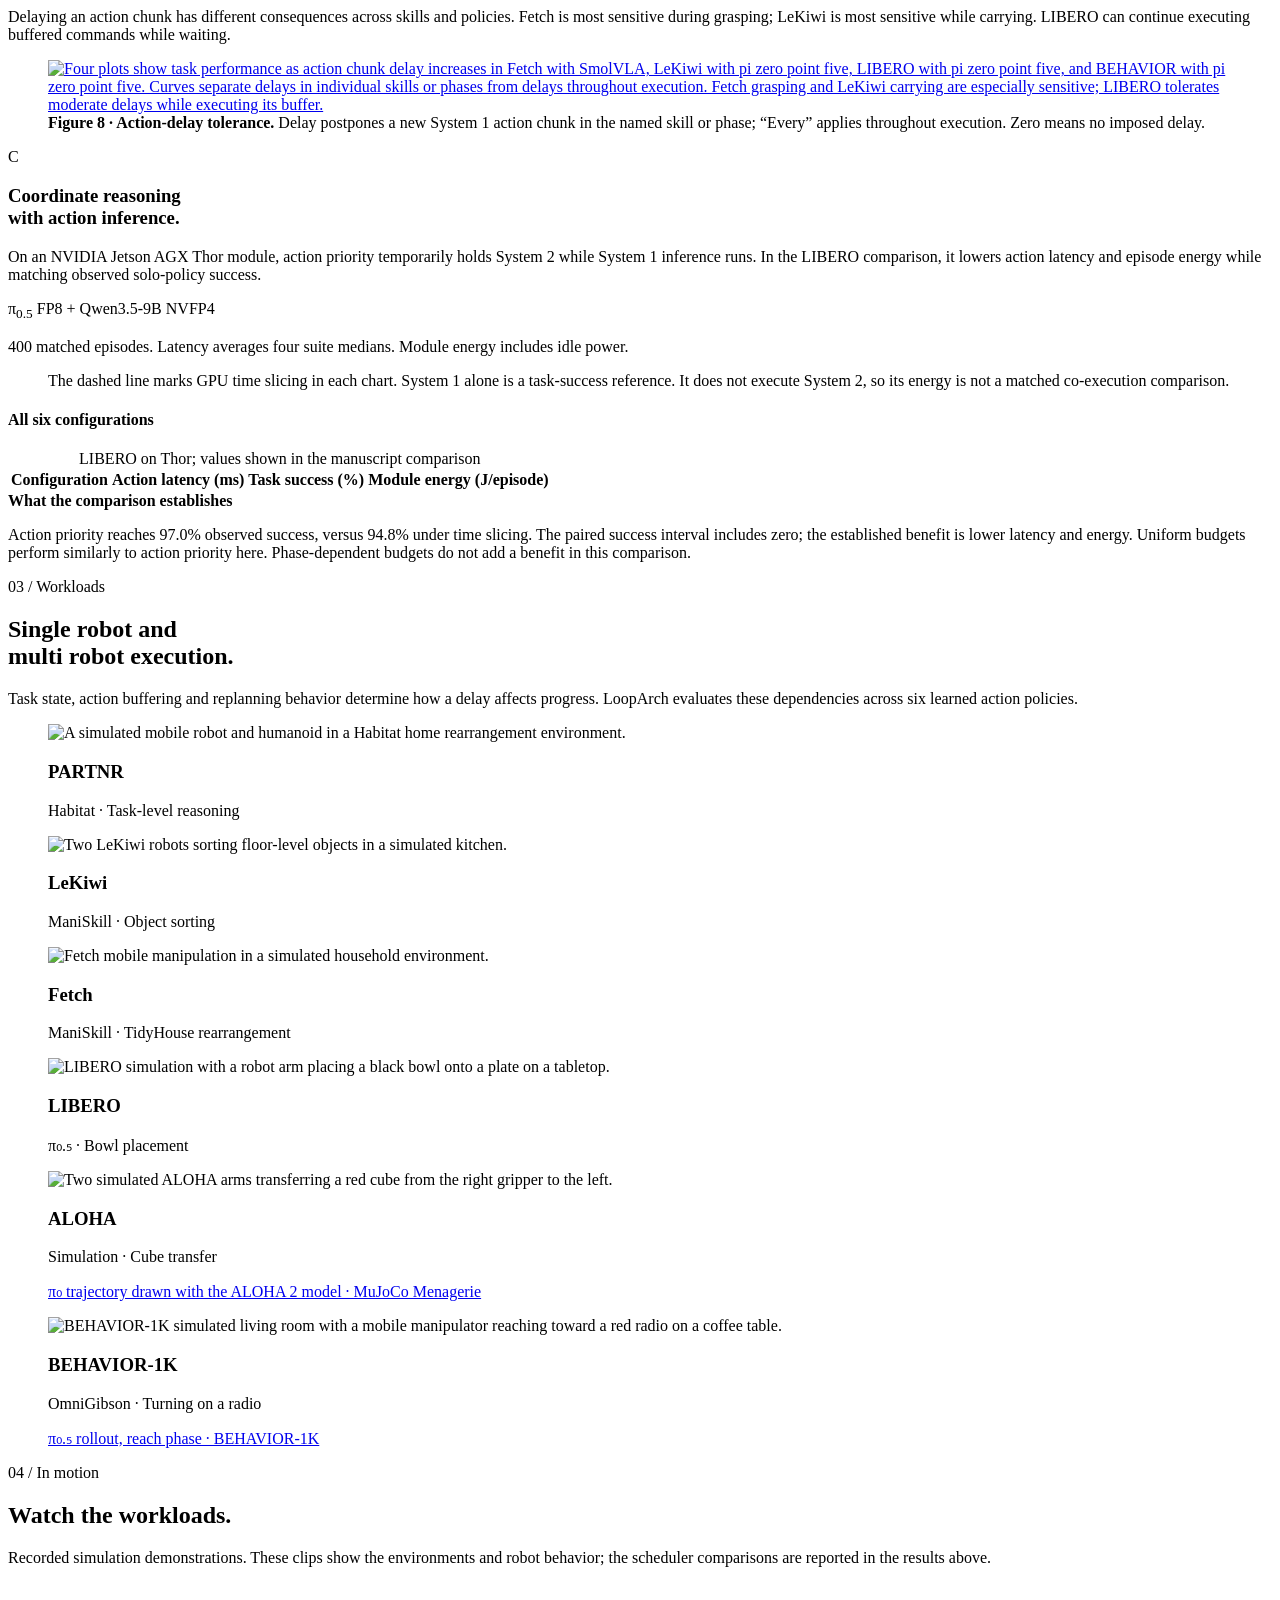
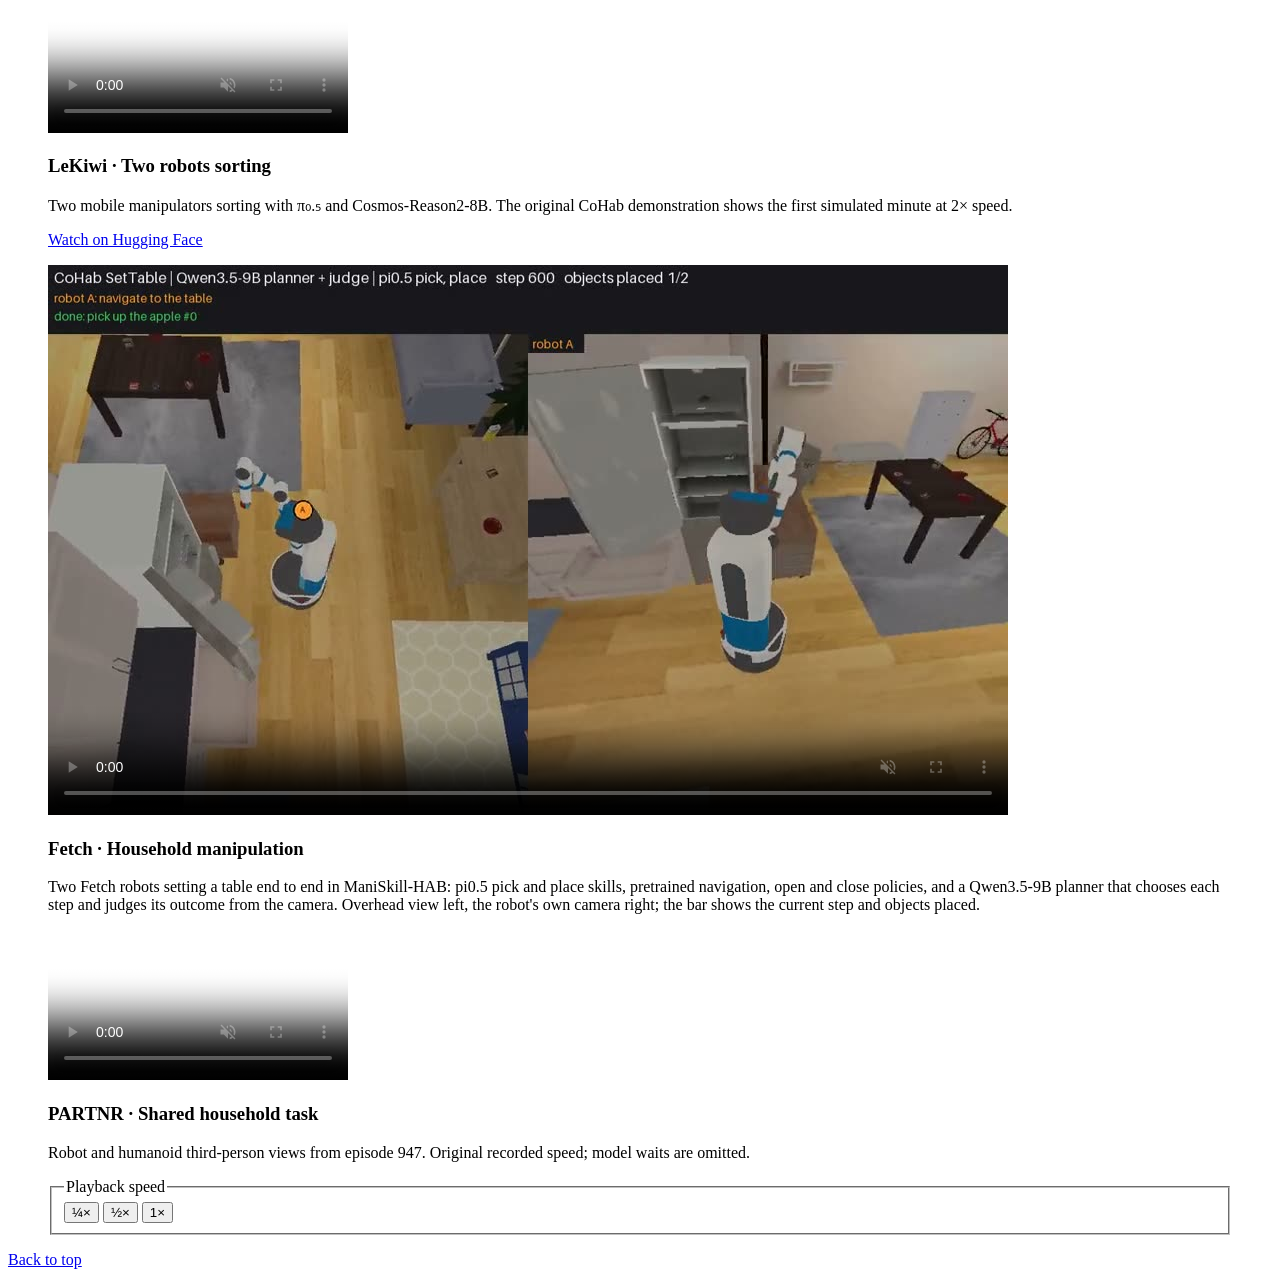
==== commit 68e8e0b0: "Fetch video: end-to-end SetTable demo (pi0.5 pick/place, pretrained nav/open/close, Qwen3.5-9B plann" ====
--- a/index.html
+++ b/index.html
@@ -68,7 +68,7 @@
   <div class="section-heading"><p class="eyebrow">04 / In motion</p><h2>Watch the workloads.</h2><p>Recorded simulation demonstrations. These clips show the environments and robot behavior; the scheduler comparisons are reported in the results above.</p></div>
   <div class="video-grid">
     <figure class="video-card featured-video"><video controls autoplay muted loop playsinline preload="metadata" poster="assets/lekiwi.png" aria-label="LeKiwi two-robot sorting demonstration"><source src="https://huggingface.co/edge-inference/cohab-lekiwi/resolve/main/media/v12_demo_first60s_2x.mp4" type="video/mp4"></video><figcaption><h3>LeKiwi · Two robots sorting</h3><p>Two mobile manipulators sorting with π₀.₅ and Cosmos-Reason2-8B. The original CoHab demonstration shows the first simulated minute at 2× speed.</p><a href="https://huggingface.co/edge-inference/cohab-lekiwi" target="_blank" rel="noopener noreferrer"><img class="brand-icon" src="assets/logos/hugging-face.svg" alt="" aria-hidden="true">Watch on Hugging Face</a></figcaption></figure>
-    <figure class="video-card"><video controls autoplay muted loop playsinline preload="metadata" poster="assets/fetch-manipulation-poster.jpg" aria-label="Two Fetch robots approaching and manipulating an object"><source src="assets/videos/fetch-manipulation.mp4" type="video/mp4"></video><figcaption><h3>Fetch · Household manipulation</h3><p>Two robots approaching, reaching and moving an object. Camera B from a recorded household task.</p></figcaption></figure>
+    <figure class="video-card"><video controls autoplay muted loop playsinline preload="metadata" poster="assets/fetch-manipulation-poster.jpg" aria-label="Two Fetch robots setting a table end to end: pi0.5 pick and place skills, a VLM planner and judge"><source src="assets/videos/fetch-manipulation.mp4" type="video/mp4"></video><figcaption><h3>Fetch · Household manipulation</h3><p>Two Fetch robots setting a table end to end in ManiSkill-HAB: pi0.5 pick and place skills, pretrained navigation, open and close policies, and a Qwen3.5-9B planner that chooses each step and judges its outcome from the camera. Overhead view left, the robot's own camera right; the bar shows the current step and objects placed.</p></figcaption></figure>
     <figure class="video-card partnr-video"><video id="partnr-video" controls autoplay muted loop playsinline preload="metadata" poster="assets/partnr-third-person-poster.jpg" aria-label="PARTNR robot and humanoid third-person views"><source src="assets/videos/partnr-third-person.mp4" type="video/mp4"></video><figcaption><h3>PARTNR · Shared household task</h3><p>Robot and humanoid third-person views from episode 947. Original recorded speed; model waits are omitted.</p><fieldset id="partnr-speed" class="choice-control playback-control"><legend>Playback speed</legend><div class="choice-buttons">
       <button type="button" data-value="0.25" aria-pressed="false" aria-controls="partnr-video">¼×</button>
       <button type="button" data-value="0.5" aria-pressed="false" aria-controls="partnr-video">½×</button>
